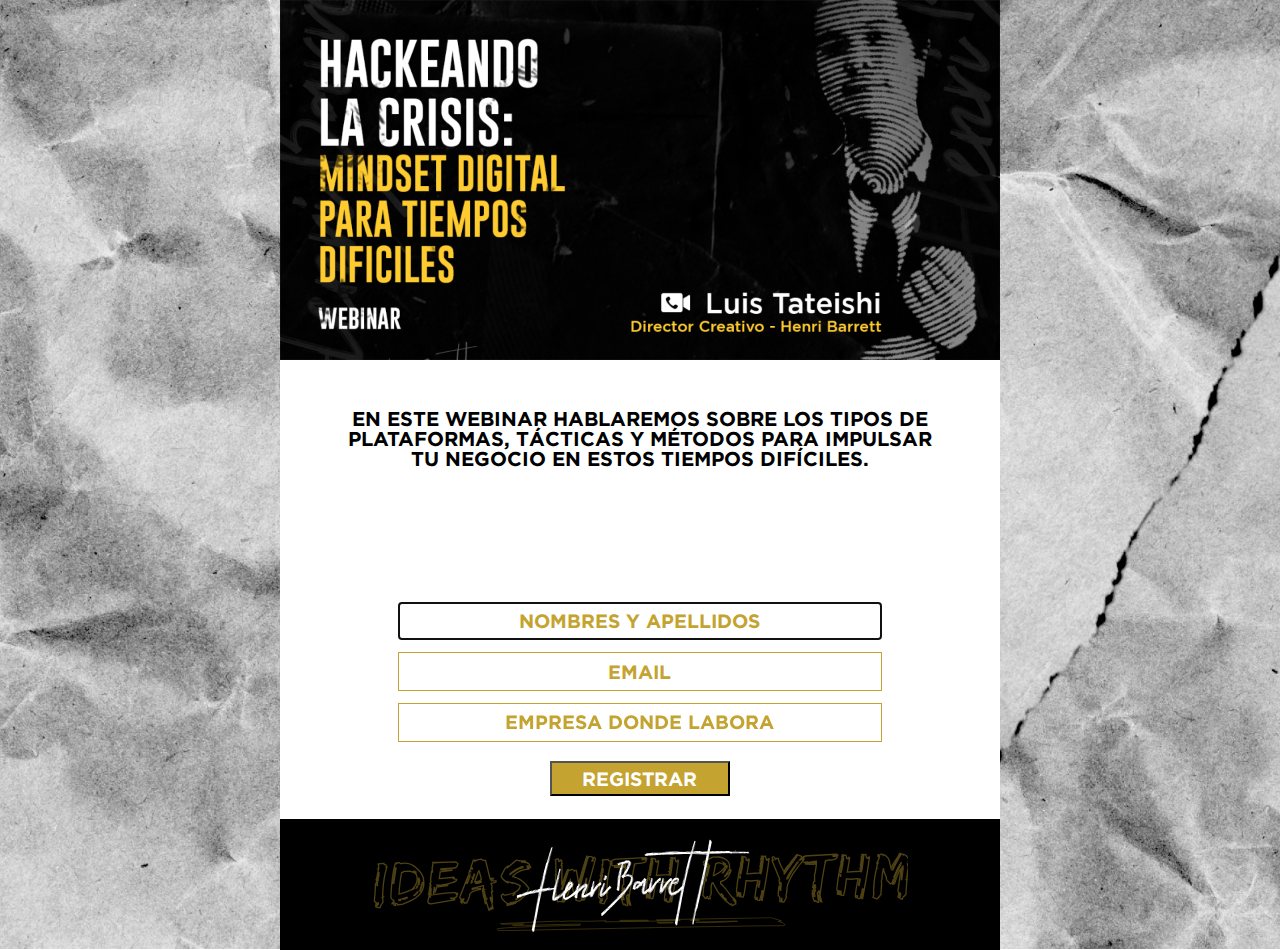
==== index.html @ dde758ec "ok" ====
<!DOCTYPE html>
<html lang="en">

<head>
    <meta charset="UTF-8" />
    <meta name="viewport" content="width=device-width, initial-scale=1.0" />
    <meta http-equiv="X-UA-Compatible" content="ie=edge" />
    <link rel="stylesheet" href="css/reset.css" />
    <link rel="stylesheet" href="css/style.css" />
    <title>Webinar</title>
</head>

<body>
    <main class="bg-image">
        <section class="section-landing">
            <figure>
                <img src="img/baner.png" alt="" class="mostrar-desktop">
                <img src="img/baner-mobile.png" alt="" class="mostrar-mobile" />
            </figure>
            <div>
                <h1>
                    En este webinar hablaremos sobre los tipos de plataformas, tácticas
                    y métodos para impulsar tu negocio en estos tiempos difíciles.
                </h1>
                <figure class="inscribete"></figure>
                <!-- Begin Mailchimp Signup Form -->
                <form
                    action="https://henribarrett.us18.list-manage.com/subscribe/post?u=eda3b4963e43cfef42eddb028&amp;id=6d7ca02390"
                    method="post" id="mc-embedded-subscribe-form" name="mc-embedded-subscribe-form" class="validate"
                    target="_blank" novalidate>
                    <div class="box-input">
                        <div id="mc_embed_signup_scroll">
                            <div class="mc-field-group">
                                <input type="text" value="" name="FNAME" class="input-style" id="mce-FNAME"
                                    placeholder="NOMBRES Y APELLIDOS" required autofocus />
                            </div>
                            <div class="mc-field-group">
                                <input type="email" value="" name="EMAIL" class="input-style" id="mce-EMAIL"
                                    placeholder="EMAIL" required />
                            </div>
                            <div class="mc-field-group">
                                <input type="text" value="" name="MMERGE6" class="input-style" id="mce-MMERGE6"
                                    placeholder="EMPRESA DONDE LABORA" required/>
                            </div>
                            <!-- real people should not fill this in and expect good things - do not remove this or risk form bot signups-->
                            <div class="div-button">
                                <button type="submit" name="subscribe" id="mc-embedded-subscribe"
                                    class="button-registrar">REGISTRAR</button>
                            </div>
                        </div>
                    </div>
                </form>

                <!--End mc_embed_signup-->
            </div>

            <div class="footer">
                <div class="ideas"></div>
            </div>
        </section>
    </main>
</body>

</html>
---- css/style.css ----
@font-face {
	font-family: "gotham";
	src: url("./fonts/Gotham-Bold.otf");
}

html {
	font-size: 0.94vw;
}
.bg-image{
    width: 100vw;
    height: 78.9rem;
    background-image: url('../img/bg_img.png');
    background-size:  cover;
    background-repeat: no-repeat;
    background-position: center
}
.section-landing{
    width: 59.84rem;
    margin: auto;
    background: #fff;
    height: 100%;
}

.section-landing img{
    width: 100%;
    
}
.section-landing h1{
    font-family: "gotham";
    text-transform: uppercase;
    font-size: 1.66rem;
    padding-top: 4.04rem;
    text-align: center;
    line-height: 1.66rem;
    width: 50.81rem;
    margin: auto
}
.inscribete{
    height: 7.37rem;
    width: 34.89rem;
    background-image: url("../img/inscribete.svg");
    background-size: cover;
    margin: auto;
    margin-top: .7rem
}
.box-input {
    display: flex;
    flex-direction: column;
    margin-top: 2rem;
  }
  .box-input input {
    width: 40rem;
    margin: auto;
    margin-top: 1rem;
    height: 2.88rem;
    cursor: pointer
  }
  
  .footer {
    background: #000;
    height: 10.86rem;
    margin: 0 auto;
    margin-top: 2.3rem;
    width: 59.84rem;
    display: flex;
    justify-content: center;
    align-items: center;
  }
  
  .ideas {
    width: 44.59rem;
    height: 7.86rem;
    background-image: url("../img/ideas.svg");
    background-repeat: no-repeat;
    background-size: cover;
  }
  
  .mc-field-group {
    text-align: center;
  }
  .div-button {
    text-align: center;
    margin-top: 1.6rem;
  }
  .footer {
    background: #000;
    height: 10.86rem;
    margin: 0 auto;
    margin-top: 1.97rem;
    width: 59.84rem;
    display: flex;
    justify-content: center;
    align-items: center;
  }
  .button-registrar {
    width: 14.96rem;
    height: 2.88rem;
    font-family: "Gotham";
    font-style: normal;
    font-weight: bold;
    font-size: 1.6rem;
    line-height: 2.5rem;
    /* identical to box height */
  
    text-align: center;
    text-transform: uppercase;
  
    color: #ffffff;
    background-color: #c4a330;
  }
  
  .input-style {
    -webkit-writing-mode: horizontal-tb !important;
    text-rendering: auto;
    color: -internal-light-dark-color(black, white);
    letter-spacing: normal;
    word-spacing: normal;
    text-transform: none;
    text-indent: 0px;
    text-shadow: none;
    display: inline-block;
    text-align: center;
    -webkit-appearance: textfield;
    background-color: -internal-light-dark-color(white, black);
    -webkit-rtl-ordering: logical;
    cursor: text;
    margin: 0em;
    font-family: "gotham";
    font-style: normal;
    font-weight: bold;
    font-size: 1.6rem;
    line-height: 2.05rem;
    padding: 1px 0px;
    border: 0.11rem solid #c4a330;
  }
  ::-webkit-input-placeholder {
    /* WebKit, Blink, Edge */
    color: #c4a330;
  }
  :-moz-placeholder {
    /* Mozilla Firefox 4 to 18 */
    color: #c4a330;
    opacity: 1 /* esto es porque Firefox le reduce la opacidad por defecto */;
  }
  ::-moz-placeholder {
    /* Mozilla Firefox 19+ */
    color: #c4a330;
  }
  :-ms-input-placeholder {
    /* Internet Explorer 10-11 */
    color: #c4a330;
  }


.ideas{
    width: 44.59rem;
    height: 7.86rem;
    background-image: url('../img/ideas.svg');
    background-repeat: no-repeat;
    background-size: cover;
}


.mostrar-mobile{
    display: none
}
.mostrar-desktop{
    display: block
}





@media (max-width: 768px) {
    html {
      font-size: 4.6vw;
    }
    .mostrar-mobile{
        display: block
    }

    .mostrar-desktop{
        display: none
    }

    .bg-image{
        background: none; width: 100vw;
        margin: 0;
        height: 58.9rem;
    }
    
    .section-landing{
        width: 100vw
    }

    .section-landing h1{
        font-size: .89rem;
        line-height: .89rem;
        width: 17.45rem;
        padding-top: 1.55rem;
    }

    .inscribete{
        height: 7.2rem;
        width: 14.96rem;
        background-image: url("../img/inscribete-mobile.svg");
        background-size: cover;
        margin: auto;
        margin-top: .7rem
    }

    .button-registrar {
        width: 9.84rem;
        height: 2.53rem;
        font-size: 1.08rem;
        line-height: 1.32rem;
      }
    
      .input-style {
        font-size: 1.08rem;
        line-height: 1.32rem;
        padding: 1px 0px;
        border: 0.11rem solid #c4a330;
      }
      .box-input {
        margin-top: 1.8rem;
      }
      .box-input input {
        width: 17.57rem;
        margin: auto;
        margin-top: 0.9rem;
        height: 2.53rem;
      }


    .footer{
        width: 100vw;
        height: 5.92rem;
    }
    .ideas{
        width: 100%;
        height: 5.92rem;
        background-image: url('../img/ideas-mobile.svg');
        background-repeat: no-repeat;
        background-size: cover;
    }
    
}
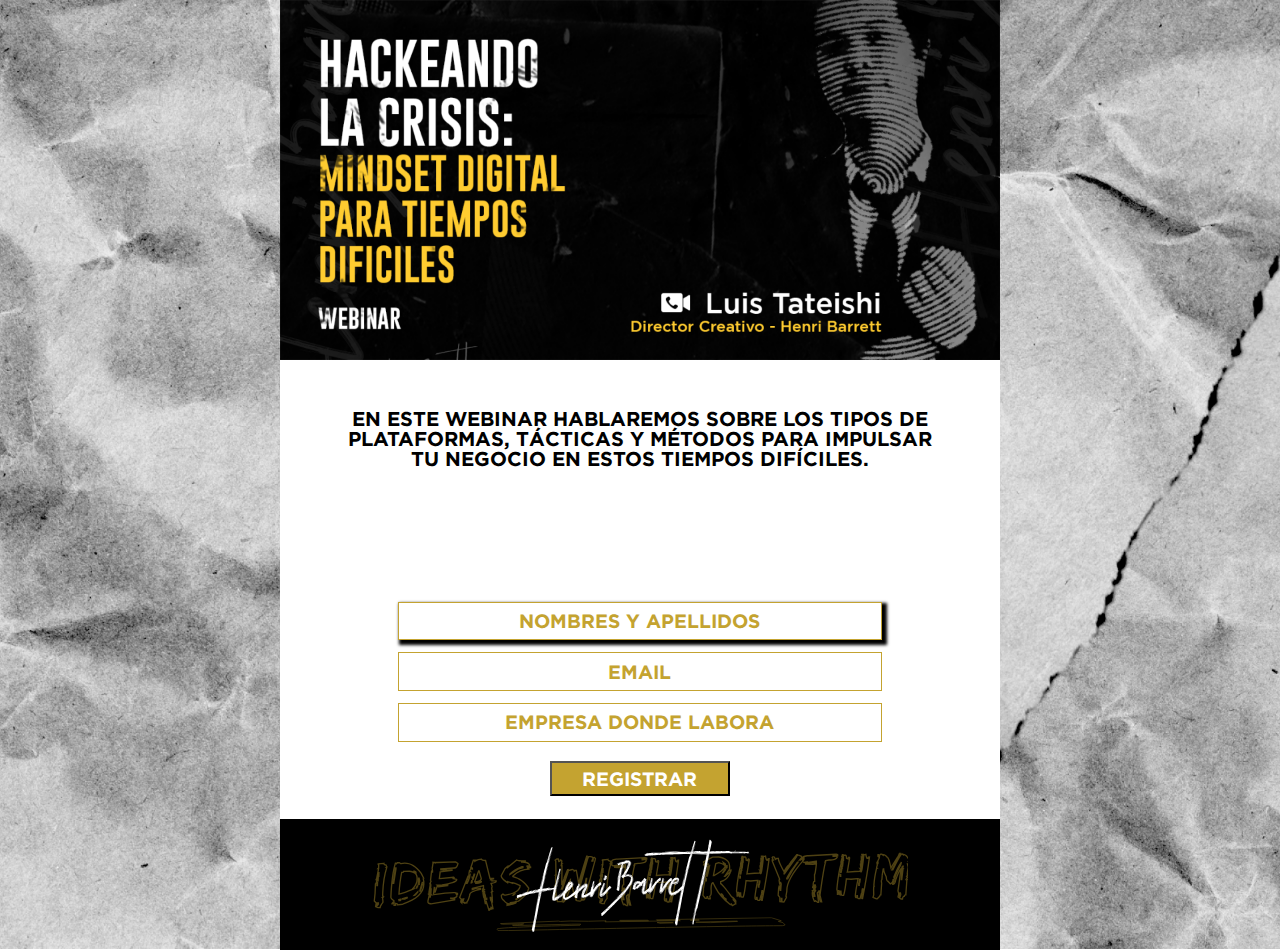
==== commit 257299ab: "ok" ====
--- a/index.html
+++ b/index.html
@@ -5,6 +5,11 @@
     <meta charset="UTF-8" />
     <meta name="viewport" content="width=device-width, initial-scale=1.0" />
     <meta http-equiv="X-UA-Compatible" content="ie=edge" />
+    <meta property="og:title" content="Hackeando la crisis - Henri Barrett Studio" />
+    <meta property="og:description"
+        content="EN ESTE WEBINAR HABLAREMOS SOBRE LOS TIPOS DE PLATAFORMAS, TÁCTICAS Y MÉTODOS PARA IMPULSAR TU NEGOCIO EN ESTOS TIEMPOS DIFÍCILES" />
+    <meta property="og:image" content="box.jpg" />
+
     <link rel="stylesheet" href="css/reset.css" />
     <link rel="stylesheet" href="css/style.css" />
     <title>Webinar</title>
@@ -40,7 +45,7 @@
                             </div>
                             <div class="mc-field-group">
                                 <input type="text" value="" name="MMERGE6" class="input-style" id="mce-MMERGE6"
-                                    placeholder="EMPRESA DONDE LABORA" required/>
+                                    placeholder="EMPRESA DONDE LABORA" required />
                             </div>
                             <!-- real people should not fill this in and expect good things - do not remove this or risk form bot signups-->
                             <div class="div-button">
--- a/css/style.css
+++ b/css/style.css
@@ -97,7 +97,7 @@
     height: 2.88rem;
     font-family: "Gotham";
     font-style: normal;
-    font-weight: bold;
+    /* font-weight: bold; */
     font-size: 1.6rem;
     line-height: 2.5rem;
     /* identical to box height */
@@ -127,7 +127,7 @@
     margin: 0em;
     font-family: "gotham";
     font-style: normal;
-    font-weight: bold;
+    /* font-weight: bold; */
     font-size: 1.6rem;
     line-height: 2.05rem;
     padding: 1px 0px;
@@ -167,7 +167,11 @@
 .mostrar-desktop{
     display: block
 }
-
+input:focus {
+    outline: none;
+    /* border:0.2rem solid black; */
+    box-shadow: 3px 3px 3px 2px black;
+  }
 
 
 
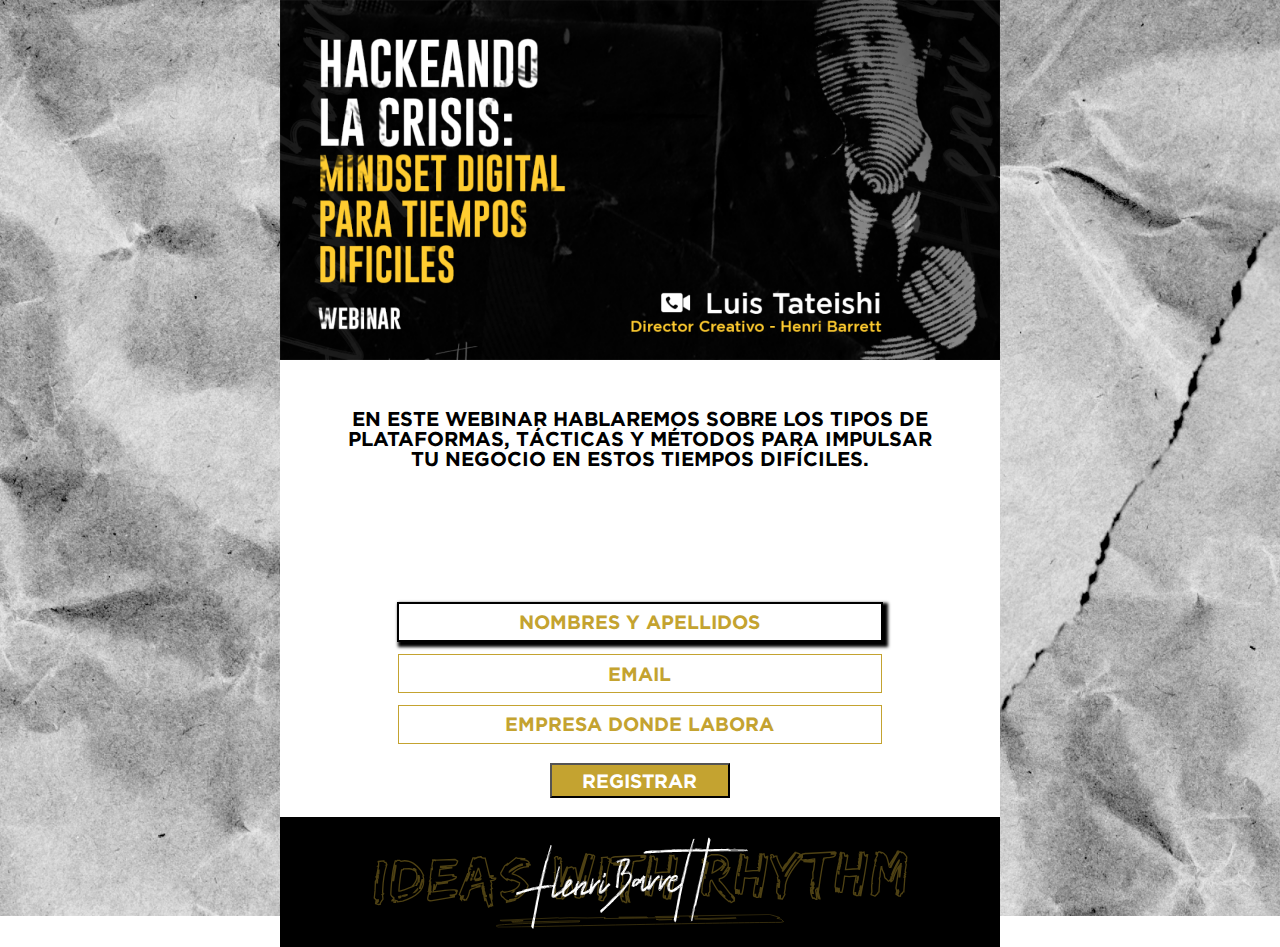
==== commit 34929f16: "cambios" ====
--- a/index.html
+++ b/index.html
@@ -1,21 +1,15 @@
 <!DOCTYPE html>
 <html lang="en">
-
-<head>
+  <head>
     <meta charset="UTF-8" />
     <meta name="viewport" content="width=device-width, initial-scale=1.0" />
     <meta http-equiv="X-UA-Compatible" content="ie=edge" />
-    <meta property="og:title" content="Hackeando la crisis - Henri Barrett Studio" />
-    <meta property="og:description"
-        content="EN ESTE WEBINAR HABLAREMOS SOBRE LOS TIPOS DE PLATAFORMAS, TÁCTICAS Y MÉTODOS PARA IMPULSAR TU NEGOCIO EN ESTOS TIEMPOS DIFÍCILES" />
-    <meta property="og:image" content="box.jpg" />
-
     <link rel="stylesheet" href="css/reset.css" />
     <link rel="stylesheet" href="css/style.css" />
     <title>Webinar</title>
 </head>
 
-<body>
+  <body>
     <main class="bg-image">
         <section class="section-landing">
             <figure>
@@ -37,7 +31,7 @@
                         <div id="mc_embed_signup_scroll">
                             <div class="mc-field-group">
                                 <input type="text" value="" name="FNAME" class="input-style" id="mce-FNAME"
-                                    placeholder="NOMBRES Y APELLIDOS" required autofocus />
+                                    placeholder="NOMBRES Y APELLIDOS" required autofocus/>
                             </div>
                             <div class="mc-field-group">
                                 <input type="email" value="" name="EMAIL" class="input-style" id="mce-EMAIL"
@@ -45,7 +39,7 @@
                             </div>
                             <div class="mc-field-group">
                                 <input type="text" value="" name="MMERGE6" class="input-style" id="mce-MMERGE6"
-                                    placeholder="EMPRESA DONDE LABORA" required />
+                                    placeholder="EMPRESA DONDE LABORA" required/>
                             </div>
                             <!-- real people should not fill this in and expect good things - do not remove this or risk form bot signups-->
                             <div class="div-button">
@@ -58,12 +52,15 @@
 
                 <!--End mc_embed_signup-->
             </div>
+          </form>
 
-            <div class="footer">
-                <div class="ideas"></div>
-            </div>
-        </section>
+          <!--End mc_embed_signup-->
+        </div>
+
+        <div class="footer">
+          <div class="ideas"></div>
+        </div>
+      </section>
     </main>
-</body>
-
-</html>+  </body>
+</html>
--- a/css/style.css
+++ b/css/style.css
@@ -8,7 +8,7 @@
 }
 .bg-image{
     width: 100vw;
-    height: 78.9rem;
+    height: 76.13rem;
     background-image: url('../img/bg_img.png');
     background-size:  cover;
     background-repeat: no-repeat;
@@ -86,7 +86,7 @@
     background: #000;
     height: 10.86rem;
     margin: 0 auto;
-    margin-top: 1.97rem;
+    margin-top: 1.6rem;
     width: 59.84rem;
     display: flex;
     justify-content: center;
@@ -97,7 +97,7 @@
     height: 2.88rem;
     font-family: "Gotham";
     font-style: normal;
-    /* font-weight: bold; */
+    font-weight: bold;
     font-size: 1.6rem;
     line-height: 2.5rem;
     /* identical to box height */
@@ -127,7 +127,7 @@
     margin: 0em;
     font-family: "gotham";
     font-style: normal;
-    /* font-weight: bold; */
+    font-weight: bold;
     font-size: 1.6rem;
     line-height: 2.05rem;
     padding: 1px 0px;
@@ -150,7 +150,21 @@
     /* Internet Explorer 10-11 */
     color: #c4a330;
   }
-
+  input:focus {
+    outline: none;
+    border:0.2rem solid black;
+    box-shadow: 3px 3px 3px 2px black;
+  }
+.footer{
+    background: #000;
+    height: 10.86rem;
+    margin: 0 auto;
+    margin-top: 1.6rem;
+    width: 59.84rem;
+    display: flex;
+    justify-content: center;
+    align-items: center
+}
 
 .ideas{
     width: 44.59rem;
@@ -167,11 +181,7 @@
 .mostrar-desktop{
     display: block
 }
-input:focus {
-    outline: none;
-    /* border:0.2rem solid black; */
-    box-shadow: 3px 3px 3px 2px black;
-  }
+
 
 
 
@@ -190,8 +200,7 @@
 
     .bg-image{
         background: none; width: 100vw;
-        margin: 0;
-        height: 58.9rem;
+        margin: 0
     }
     
     .section-landing{
@@ -250,4 +259,4 @@
         background-size: cover;
     }
     
-} +}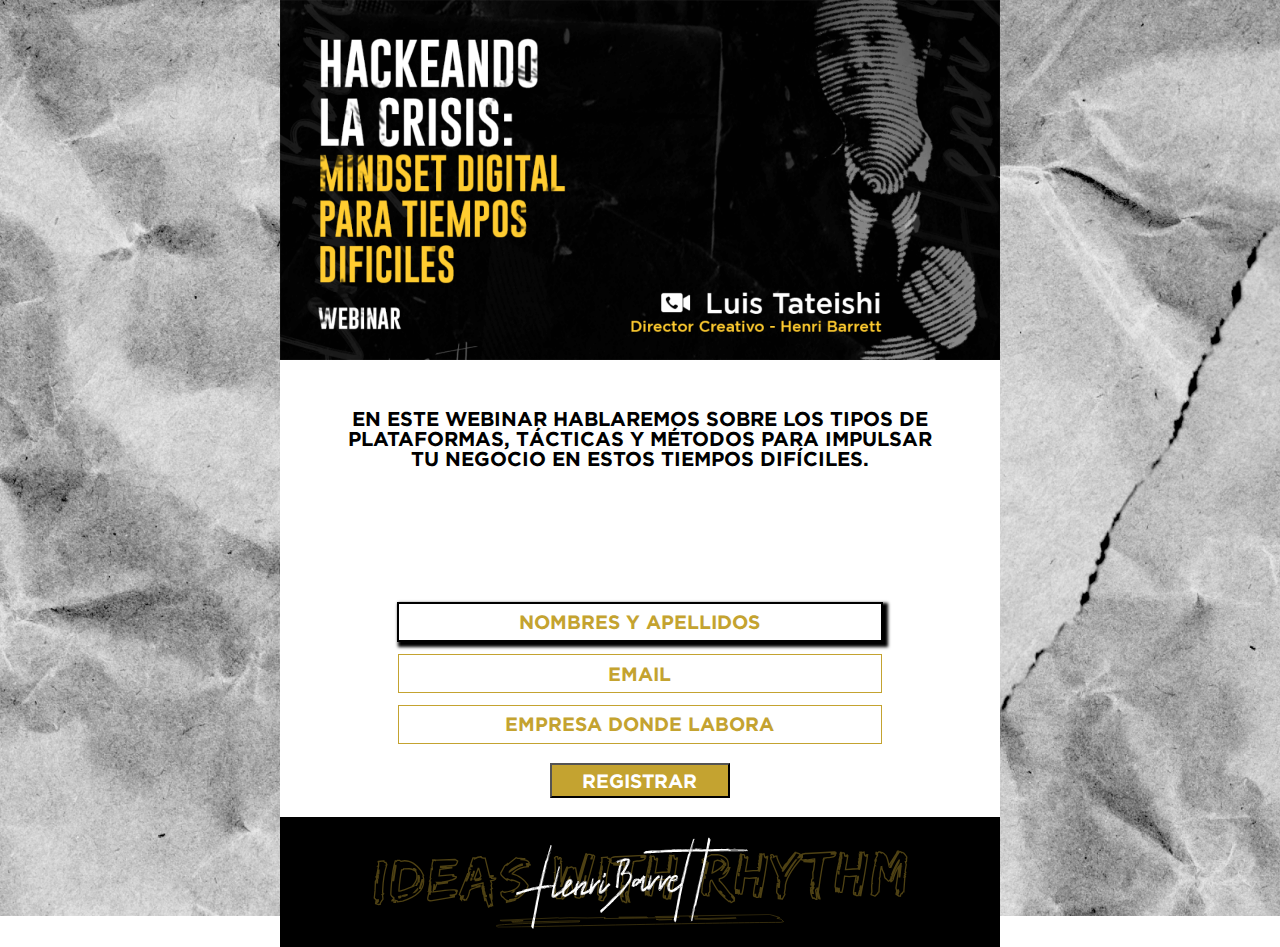
==== commit 34b7ec5d: "cambios" ====
--- a/index.html
+++ b/index.html
@@ -4,51 +4,59 @@
     <meta charset="UTF-8" />
     <meta name="viewport" content="width=device-width, initial-scale=1.0" />
     <meta http-equiv="X-UA-Compatible" content="ie=edge" />
+    <meta property="og:title" content="Hackeando la crisis - Henri Barrett Studio" />
+    <meta property="og:description"
+        content="EN ESTE WEBINAR HABLAREMOS SOBRE LOS TIPOS DE PLATAFORMAS, TÁCTICAS Y MÉTODOS PARA IMPULSAR TU NEGOCIO EN ESTOS TIEMPOS DIFÍCILES" />
+    <meta property="og:image" content="box.jpg" />
+
     <link rel="stylesheet" href="css/reset.css" />
     <link rel="stylesheet" href="css/style.css" />
+    <link rel="stylesheet" href="css/animacion.css" />
     <title>Webinar</title>
 </head>
 
   <body>
-    <main class="bg-image">
+    <main class="bg-image fade-in">
         <section class="section-landing">
             <figure>
-                <img src="img/baner.png" alt="" class="mostrar-desktop">
-                <img src="img/baner-mobile.png" alt="" class="mostrar-mobile" />
+                <img src="img/baner.png" alt="" class="mostrar-desktop roll-in-blurred-left">
+                <img src="img/baner-mobile.png" alt="" class="mostrar-mobile roll-in-blurred-left" />
             </figure>
             <div>
-                <h1>
+                <h1 class="tilt-in-fwd-tr">
                     En este webinar hablaremos sobre los tipos de plataformas, tácticas
                     y métodos para impulsar tu negocio en estos tiempos difíciles.
                 </h1>
-                <figure class="inscribete"></figure>
+                <figure class="inscribete tilt-in-fwd-tr"></figure>
                 <!-- Begin Mailchimp Signup Form -->
+                
                 <form
-                    action="https://henribarrett.us18.list-manage.com/subscribe/post?u=eda3b4963e43cfef42eddb028&amp;id=6d7ca02390"
+                    action="send.php" 
                     method="post" id="mc-embedded-subscribe-form" name="mc-embedded-subscribe-form" class="validate"
-                    target="_blank" novalidate>
-                    <div class="box-input">
+                   >
+                    <div class="box-input tilt-in-fwd-tr">
                         <div id="mc_embed_signup_scroll">
                             <div class="mc-field-group">
-                                <input type="text" value="" name="FNAME" class="input-style" id="mce-FNAME"
-                                    placeholder="NOMBRES Y APELLIDOS" required autofocus/>
+                                <input type="text" value="" name="name" class="input-style" id="name"
+                                    placeholder="NOMBRES Y APELLIDOS" required autofocus />
                             </div>
                             <div class="mc-field-group">
-                                <input type="email" value="" name="EMAIL" class="input-style" id="mce-EMAIL"
+                                <input type="email" value="" name="email" class="input-style" id="email"
                                     placeholder="EMAIL" required />
                             </div>
                             <div class="mc-field-group">
-                                <input type="text" value="" name="MMERGE6" class="input-style" id="mce-MMERGE6"
-                                    placeholder="EMPRESA DONDE LABORA" required/>
+                                <input type="text" value="" name="empresa" class="input-style" id="empresa"
+                                    placeholder="EMPRESA DONDE LABORA" required />
                             </div>
                             <!-- real people should not fill this in and expect good things - do not remove this or risk form bot signups-->
-                            <div class="div-button">
-                                <button type="submit" name="subscribe" id="mc-embedded-subscribe"
+                            <div class="div-button bounce-right">
+                                <button type="submit" name="subscribe" id="reset"
                                     class="button-registrar">REGISTRAR</button>
                             </div>
                         </div>
                     </div>
                 </form>
+                
 
                 <!--End mc_embed_signup-->
             </div>
@@ -63,4 +71,22 @@
       </section>
     </main>
   </body>
+  <!-- Facebook Pixel Code -->
+  <script src="main.js"></script>
+<script>
+    !function(f,b,e,v,n,t,s)
+    {if(f.fbq)return;n=f.fbq=function(){n.callMethod?
+    n.callMethod.apply(n,arguments):n.queue.push(arguments)};
+    if(!f._fbq)f._fbq=n;n.push=n;n.loaded=!0;n.version='2.0';
+    n.queue=[];t=b.createElement(e);t.async=!0;
+    t.src=v;s=b.getElementsByTagName(e)[0];
+    s.parentNode.insertBefore(t,s)}(window, document,'script',
+    'https://connect.facebook.net/en_US/fbevents.js');
+    fbq('init', '739160373528201');
+    fbq('track', 'PageView');
+    </script>
+    <noscript><img height="1" width="1" style="display:none"
+    src="https://www.facebook.com/tr?id=739160373528201&ev=PageView&noscript=1"
+    /></noscript>
+    <!-- End Facebook Pixel Code -->
 </html>
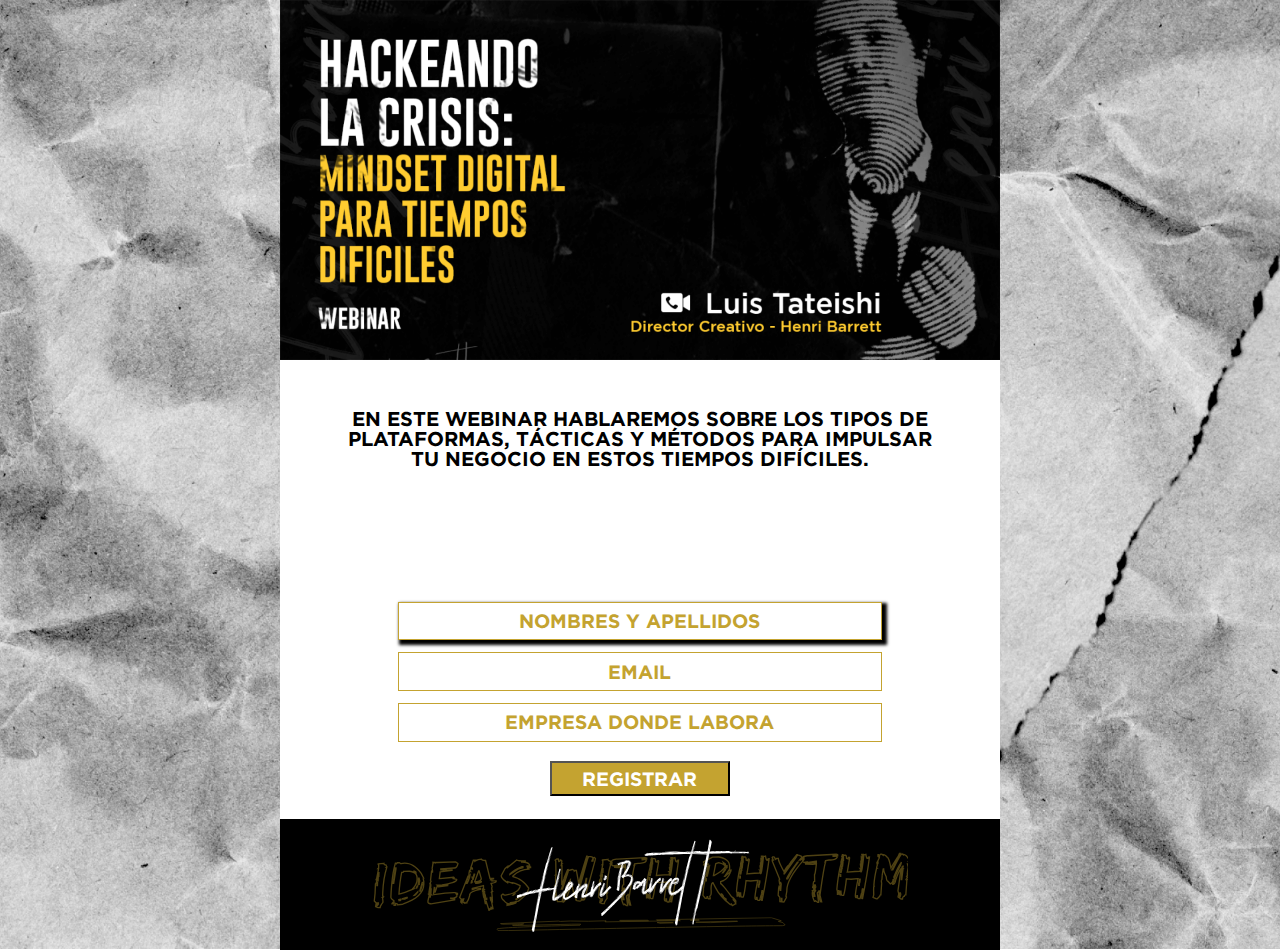
==== commit a33a5b27: "gracias" ====
--- a/index.html
+++ b/index.html
@@ -16,25 +16,25 @@
 </head>
 
   <body>
-    <main class="bg-image fade-in">
+    <main id="main" class="bg-image fade-in">
         <section class="section-landing">
-            <figure>
-                <img src="img/baner.png" alt="" class="mostrar-desktop roll-in-blurred-left">
-                <img src="img/baner-mobile.png" alt="" class="mostrar-mobile roll-in-blurred-left" />
+            <figure class="">
+                <img src="img/baner.png" alt="" class="mostrar-desktop">
+                <img src="img/baner-mobile.png" alt="" class="mostrar-mobile " />
             </figure>
             <div>
-                <h1 class="tilt-in-fwd-tr">
+                <h1 class="">
                     En este webinar hablaremos sobre los tipos de plataformas, tácticas
                     y métodos para impulsar tu negocio en estos tiempos difíciles.
                 </h1>
-                <figure class="inscribete tilt-in-fwd-tr"></figure>
+                <figure class="inscribete "></figure>
                 <!-- Begin Mailchimp Signup Form -->
                 
                 <form
                     action="send.php" 
                     method="post" id="mc-embedded-subscribe-form" name="mc-embedded-subscribe-form" class="validate"
                    >
-                    <div class="box-input tilt-in-fwd-tr">
+                    <div class="box-input ">
                         <div id="mc_embed_signup_scroll">
                             <div class="mc-field-group">
                                 <input type="text" value="" name="name" class="input-style" id="name"
@@ -49,8 +49,8 @@
                                     placeholder="EMPRESA DONDE LABORA" required />
                             </div>
                             <!-- real people should not fill this in and expect good things - do not remove this or risk form bot signups-->
-                            <div class="div-button bounce-right">
-                                <button type="submit" name="subscribe" id="reset"
+                            <div class="div-button ">
+                                <button type="submit" name="subscribe" id="mc-embedded-subscribe"
                                     class="button-registrar">REGISTRAR</button>
                             </div>
                         </div>
--- a/css/style.css
+++ b/css/style.css
@@ -4,11 +4,12 @@
 }
 
 html {
-	font-size: 0.94vw;
-}
+  font-size: 0.94vw;
+}
+
 .bg-image{
     width: 100vw;
-    height: 76.13rem;
+    height: 78.9rem;
     background-image: url('../img/bg_img.png');
     background-size:  cover;
     background-repeat: no-repeat;
@@ -86,7 +87,7 @@
     background: #000;
     height: 10.86rem;
     margin: 0 auto;
-    margin-top: 1.6rem;
+    margin-top: 1.97rem;
     width: 59.84rem;
     display: flex;
     justify-content: center;
@@ -97,7 +98,7 @@
     height: 2.88rem;
     font-family: "Gotham";
     font-style: normal;
-    font-weight: bold;
+    /* font-weight: bold; */
     font-size: 1.6rem;
     line-height: 2.5rem;
     /* identical to box height */
@@ -127,7 +128,7 @@
     margin: 0em;
     font-family: "gotham";
     font-style: normal;
-    font-weight: bold;
+    /* font-weight: bold; */
     font-size: 1.6rem;
     line-height: 2.05rem;
     padding: 1px 0px;
@@ -150,21 +151,6 @@
     /* Internet Explorer 10-11 */
     color: #c4a330;
   }
-  input:focus {
-    outline: none;
-    border:0.2rem solid black;
-    box-shadow: 3px 3px 3px 2px black;
-  }
-.footer{
-    background: #000;
-    height: 10.86rem;
-    margin: 0 auto;
-    margin-top: 1.6rem;
-    width: 59.84rem;
-    display: flex;
-    justify-content: center;
-    align-items: center
-}
 
 .ideas{
     width: 44.59rem;
@@ -181,7 +167,11 @@
 .mostrar-desktop{
     display: block
 }
-
+input:focus {
+    outline: none;
+    /* border:0.2rem solid black; */
+    box-shadow: 3px 3px 3px 2px black;
+  }
 
 
 
@@ -200,7 +190,8 @@
 
     .bg-image{
         background: none; width: 100vw;
-        margin: 0
+        margin: 0;
+        height: 58.9rem;
     }
     
     .section-landing{
@@ -216,7 +207,7 @@
 
     .inscribete{
         height: 7.2rem;
-        width: 14.96rem;
+        width: 16rem;
         background-image: url("../img/inscribete-mobile.svg");
         background-size: cover;
         margin: auto;
--- a/css/animacion.css
+++ b/css/animacion.css
@@ -0,0 +1,25 @@
+
+  .fade-in {
+	-webkit-animation: fade-in 1.2s cubic-bezier(0.390, 0.575, 0.565, 1.000) both;
+	        animation: fade-in 1.2s cubic-bezier(0.390, 0.575, 0.565, 1.000) both;
+}
+
+ @-webkit-keyframes fade-in {
+    0% {
+      opacity: 0;
+    }
+    100% {
+      opacity: 1;
+    }
+  }
+  @keyframes fade-in {
+    0% {
+      opacity: 0;
+    }
+    100% {
+      opacity: 1;
+    }
+  }
+  
+
+  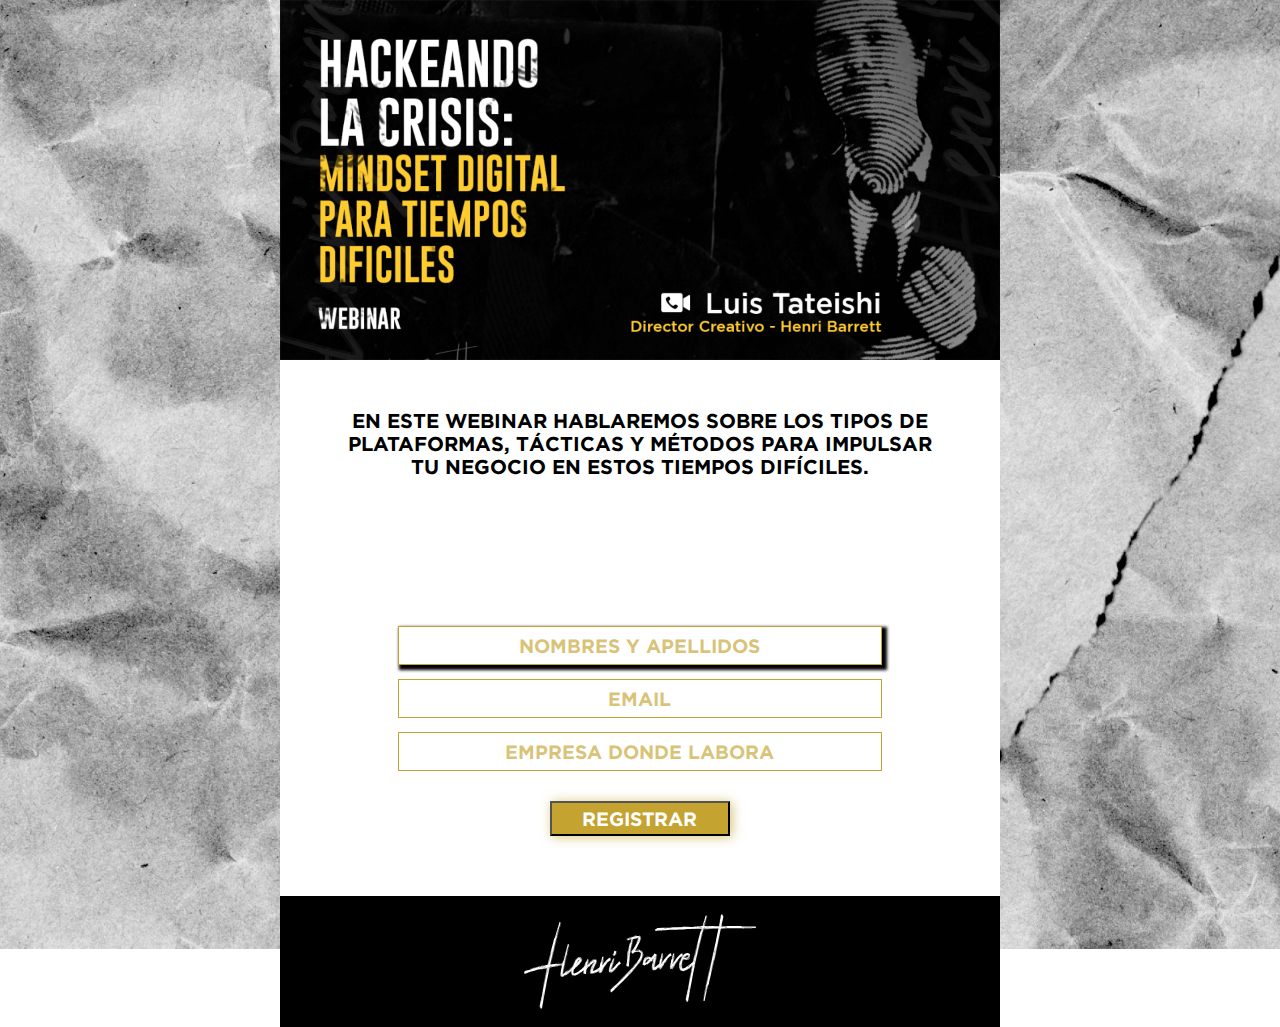
==== commit 58c2bc9f: "ok" ====
--- a/index.html
+++ b/index.html
@@ -1,6 +1,7 @@
 <!DOCTYPE html>
 <html lang="en">
-  <head>
+
+<head>
     <meta charset="UTF-8" />
     <meta name="viewport" content="width=device-width, initial-scale=1.0" />
     <meta http-equiv="X-UA-Compatible" content="ie=edge" />
@@ -8,14 +9,14 @@
     <meta property="og:description"
         content="EN ESTE WEBINAR HABLAREMOS SOBRE LOS TIPOS DE PLATAFORMAS, TÁCTICAS Y MÉTODOS PARA IMPULSAR TU NEGOCIO EN ESTOS TIEMPOS DIFÍCILES" />
     <meta property="og:image" content="box.jpg" />
-
+    <link  rel="icon"   href="favicon.jpeg" type="image/jpeg" />
     <link rel="stylesheet" href="css/reset.css" />
     <link rel="stylesheet" href="css/style.css" />
     <link rel="stylesheet" href="css/animacion.css" />
     <title>Webinar</title>
 </head>
 
-  <body>
+<body>
     <main id="main" class="bg-image fade-in">
         <section class="section-landing">
             <figure class="">
@@ -29,12 +30,10 @@
                 </h1>
                 <figure class="inscribete "></figure>
                 <!-- Begin Mailchimp Signup Form -->
-                
-                <form
-                    action="send.php" 
-                    method="post" id="mc-embedded-subscribe-form" name="mc-embedded-subscribe-form" class="validate"
-                   >
-                    <div class="box-input ">
+
+                <form action="send.php" method="post" id="mc-embedded-subscribe-form" name="mc-embedded-subscribe-form"
+                    class="validate">
+                    <div class="box-input fade-in">
                         <div id="mc_embed_signup_scroll">
                             <div class="mc-field-group">
                                 <input type="text" value="" name="name" class="input-style" id="name"
@@ -56,37 +55,47 @@
                         </div>
                     </div>
                 </form>
-                
+
 
                 <!--End mc_embed_signup-->
             </div>
-          </form>
+            </form>
 
-          <!--End mc_embed_signup-->
-        </div>
+            <!--End mc_embed_signup-->
+            </div>
 
-        <div class="footer">
-          <div class="ideas"></div>
-        </div>
-      </section>
+            <div class="footer">
+                <div class="ideas"></div>
+            </div>
+        </section>
     </main>
-  </body>
-  <!-- Facebook Pixel Code -->
-  <script src="main.js"></script>
+</body>
+<!-- Facebook Pixel Code -->
+<script src="main.js"></script>
 <script>
-    !function(f,b,e,v,n,t,s)
-    {if(f.fbq)return;n=f.fbq=function(){n.callMethod?
-    n.callMethod.apply(n,arguments):n.queue.push(arguments)};
-    if(!f._fbq)f._fbq=n;n.push=n;n.loaded=!0;n.version='2.0';
-    n.queue=[];t=b.createElement(e);t.async=!0;
-    t.src=v;s=b.getElementsByTagName(e)[0];
-    s.parentNode.insertBefore(t,s)}(window, document,'script',
-    'https://connect.facebook.net/en_US/fbevents.js');
+    ! function (f, b, e, v, n, t, s) {
+        if (f.fbq) return;
+        n = f.fbq = function () {
+            n.callMethod ?
+                n.callMethod.apply(n, arguments) : n.queue.push(arguments)
+        };
+        if (!f._fbq) f._fbq = n;
+        n.push = n;
+        n.loaded = !0;
+        n.version = '2.0';
+        n.queue = [];
+        t = b.createElement(e);
+        t.async = !0;
+        t.src = v;
+        s = b.getElementsByTagName(e)[0];
+        s.parentNode.insertBefore(t, s)
+    }(window, document, 'script',
+        'https://connect.facebook.net/en_US/fbevents.js');
     fbq('init', '739160373528201');
     fbq('track', 'PageView');
-    </script>
-    <noscript><img height="1" width="1" style="display:none"
-    src="https://www.facebook.com/tr?id=739160373528201&ev=PageView&noscript=1"
-    /></noscript>
-    <!-- End Facebook Pixel Code -->
-</html>
+</script>
+<noscript><img height="1" width="1" style="display:none"
+        src="https://www.facebook.com/tr?id=739160373528201&ev=PageView&noscript=1" /></noscript>
+<!-- End Facebook Pixel Code -->
+
+</html>--- a/css/style.css
+++ b/css/style.css
@@ -31,8 +31,9 @@
     text-transform: uppercase;
     font-size: 1.66rem;
     padding-top: 4.04rem;
-    text-align: center;
-    line-height: 1.66rem;
+    padding-bottom: 1rem;
+    text-align: center;
+    line-height: 1.94rem;
     width: 50.81rem;
     margin: auto
 }
@@ -52,7 +53,7 @@
   .box-input input {
     width: 40rem;
     margin: auto;
-    margin-top: 1rem;
+    margin-top: 1.2rem;
     height: 2.88rem;
     cursor: pointer
   }
@@ -68,20 +69,21 @@
     align-items: center;
   }
   
-  .ideas {
+  /* .ideas {
     width: 44.59rem;
     height: 7.86rem;
-    background-image: url("../img/ideas.svg");
+    background-image: url("../img/henri.svg");
     background-repeat: no-repeat;
     background-size: cover;
-  }
+  } */
   
   .mc-field-group {
     text-align: center;
   }
   .div-button {
     text-align: center;
-    margin-top: 1.6rem;
+    margin-top: 2.5rem;
+    margin-bottom: 3.04rem;
   }
   .footer {
     background: #000;
@@ -102,13 +104,20 @@
     font-size: 1.6rem;
     line-height: 2.5rem;
     /* identical to box height */
-  
     text-align: center;
     text-transform: uppercase;
-  
     color: #ffffff;
     background-color: #c4a330;
-  }
+    box-shadow:2px 1px 12px  #c4a430a8;
+  }
+  .button-registrar:hover{
+    box-shadow:2px 3px 25px  #000;
+    cursor: pointer;
+    /* color: rgba(0, 0, 0, 0.863); */
+    background-color: #000;
+    border: none
+  }
+
   
   .input-style {
     -webkit-writing-mode: horizontal-tb !important;
@@ -136,26 +145,26 @@
   }
   ::-webkit-input-placeholder {
     /* WebKit, Blink, Edge */
-    color: #c4a330;
+    color: #c4a430a8;
   }
   :-moz-placeholder {
     /* Mozilla Firefox 4 to 18 */
-    color: #c4a330;
+    color: #c4a430a8;
     opacity: 1 /* esto es porque Firefox le reduce la opacidad por defecto */;
   }
   ::-moz-placeholder {
     /* Mozilla Firefox 19+ */
-    color: #c4a330;
+    color: #c4a430a8;
   }
   :-ms-input-placeholder {
     /* Internet Explorer 10-11 */
-    color: #c4a330;
+    color: #c4a430a8;
   }
 
 .ideas{
-    width: 44.59rem;
+    width: 19.31rem;
     height: 7.86rem;
-    background-image: url('../img/ideas.svg');
+    background-image: url('../img/henri.svg');
     background-repeat: no-repeat;
     background-size: cover;
 }
@@ -243,9 +252,9 @@
         height: 5.92rem;
     }
     .ideas{
-        width: 100%;
+        width: 13.92rem;
         height: 5.92rem;
-        background-image: url('../img/ideas-mobile.svg');
+        /* background-image: url('../img/ideas-mobile.svg'); */
         background-repeat: no-repeat;
         background-size: cover;
     }
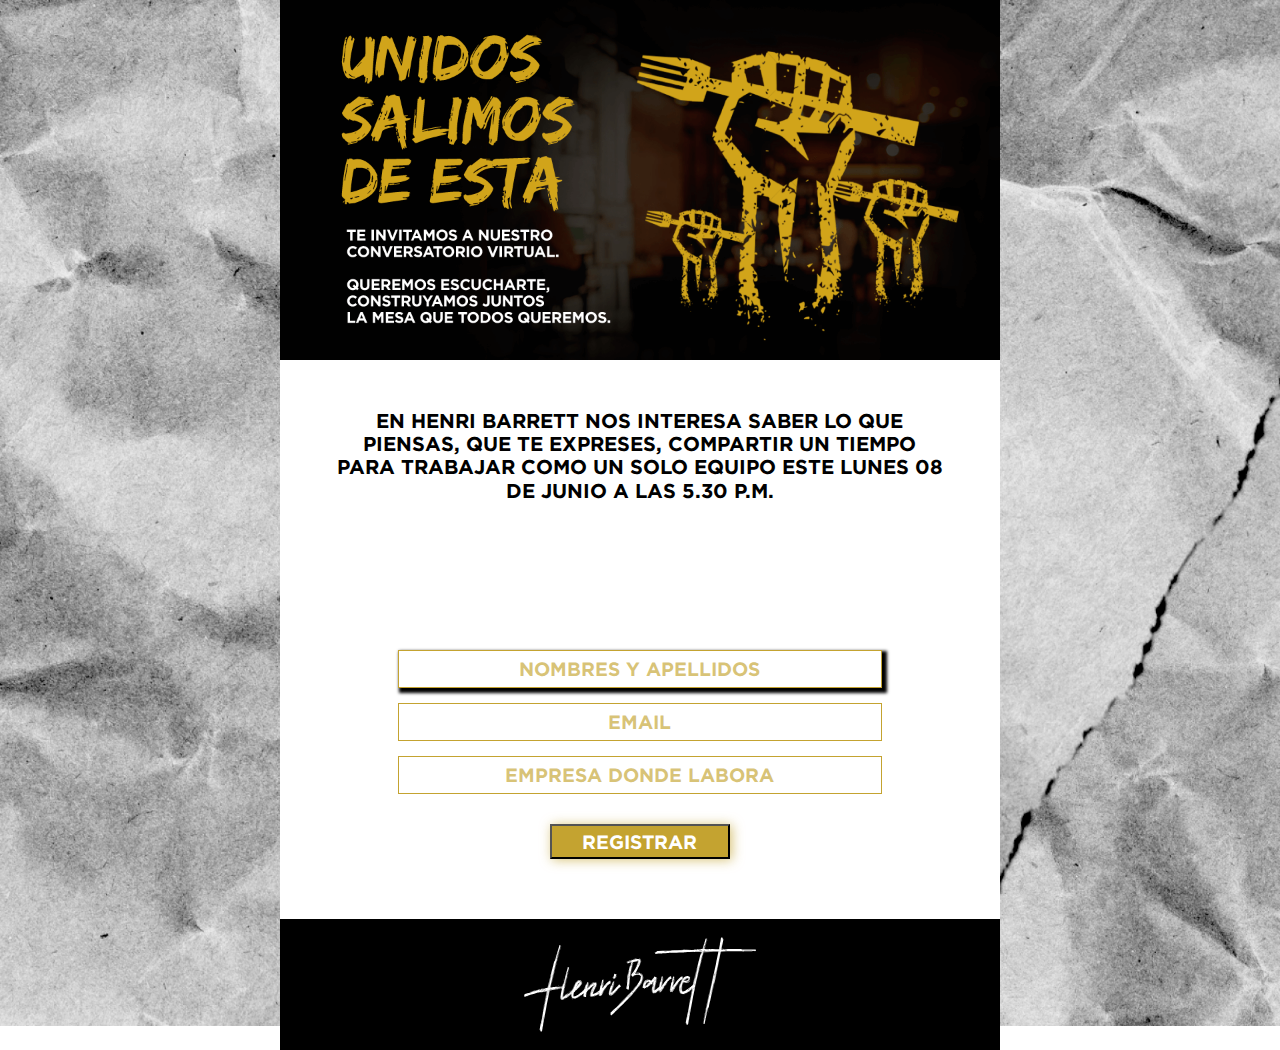
==== commit 43c7ebb6: "init" ====
--- a/index.html
+++ b/index.html
@@ -20,13 +20,12 @@
     <main id="main" class="bg-image fade-in">
         <section class="section-landing">
             <figure class="">
-                <img src="img/baner.png" alt="" class="mostrar-desktop">
-                <img src="img/baner-mobile.png" alt="" class="mostrar-mobile " />
+                <img src="img/banner-web.png" alt="" class="mostrar-desktop">
+                <img src="img/banner-mobile.png" alt="" class="mostrar-mobile " />
             </figure>
             <div>
                 <h1 class="">
-                    En este webinar hablaremos sobre los tipos de plataformas, tácticas
-                    y métodos para impulsar tu negocio en estos tiempos difíciles.
+                    En henri barrett nos interesa saber lo que piensas, que te expreses, compartir un tiempo para trabajar como un solo equipo este lunes 08 de junio a las 5.30 p.m.
                 </h1>
                 <figure class="inscribete "></figure>
                 <!-- Begin Mailchimp Signup Form -->
--- a/css/style.css
+++ b/css/style.css
@@ -9,7 +9,7 @@
 
 .bg-image{
     width: 100vw;
-    height: 78.9rem;
+    height: 85.3rem;
     background-image: url('../img/bg_img.png');
     background-size:  cover;
     background-repeat: no-repeat;
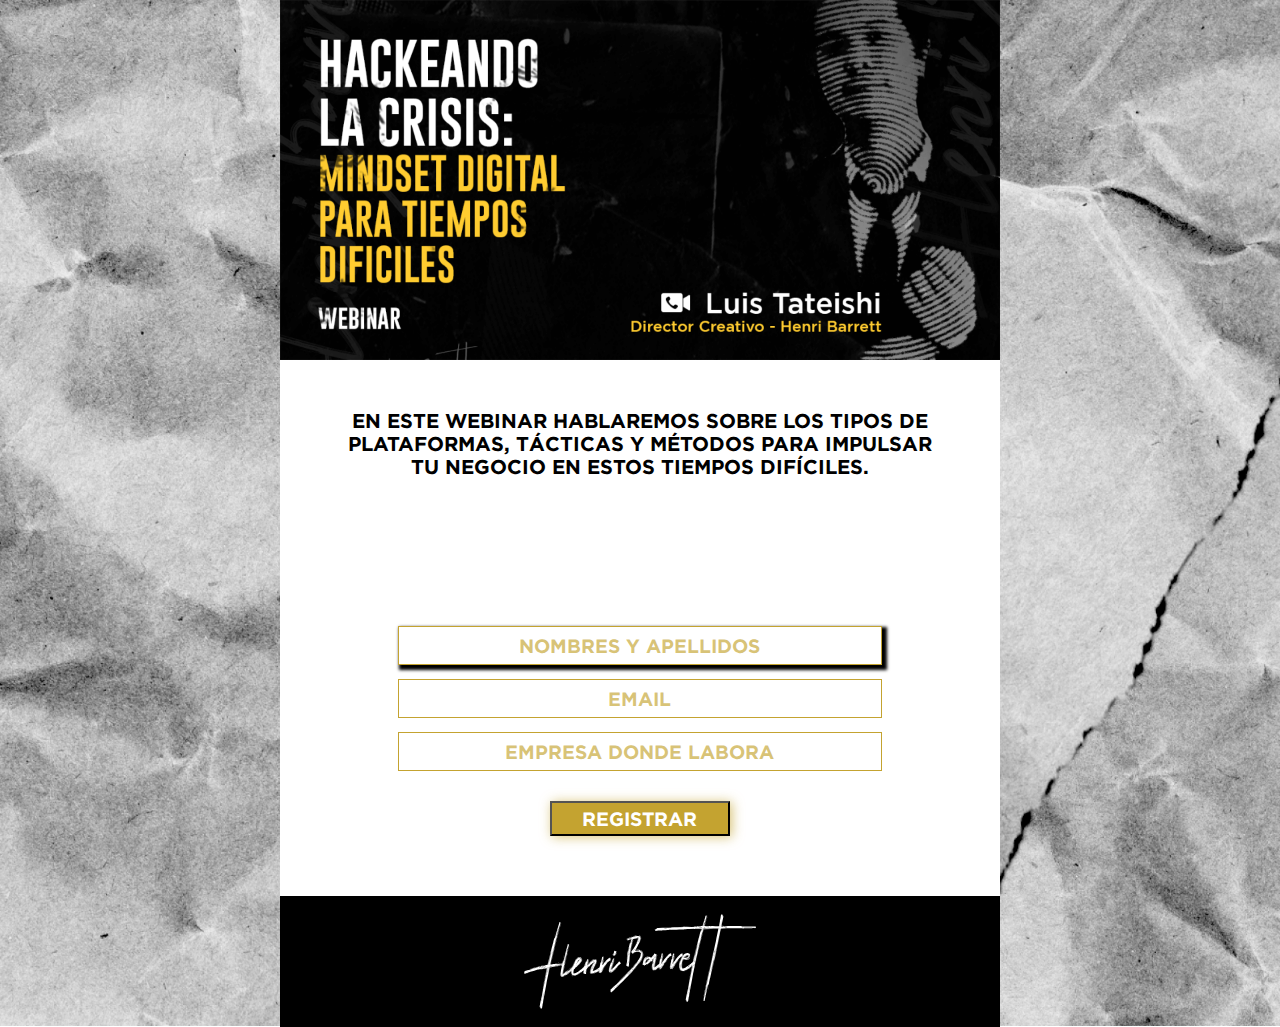
==== commit aaf60025: "Revert "init"" ====
--- a/index.html
+++ b/index.html
@@ -20,12 +20,13 @@
     <main id="main" class="bg-image fade-in">
         <section class="section-landing">
             <figure class="">
-                <img src="img/banner-web.png" alt="" class="mostrar-desktop">
-                <img src="img/banner-mobile.png" alt="" class="mostrar-mobile " />
+                <img src="img/baner.png" alt="" class="mostrar-desktop">
+                <img src="img/baner-mobile.png" alt="" class="mostrar-mobile " />
             </figure>
             <div>
                 <h1 class="">
-                    En henri barrett nos interesa saber lo que piensas, que te expreses, compartir un tiempo para trabajar como un solo equipo este lunes 08 de junio a las 5.30 p.m.
+                    En este webinar hablaremos sobre los tipos de plataformas, tácticas
+                    y métodos para impulsar tu negocio en estos tiempos difíciles.
                 </h1>
                 <figure class="inscribete "></figure>
                 <!-- Begin Mailchimp Signup Form -->
